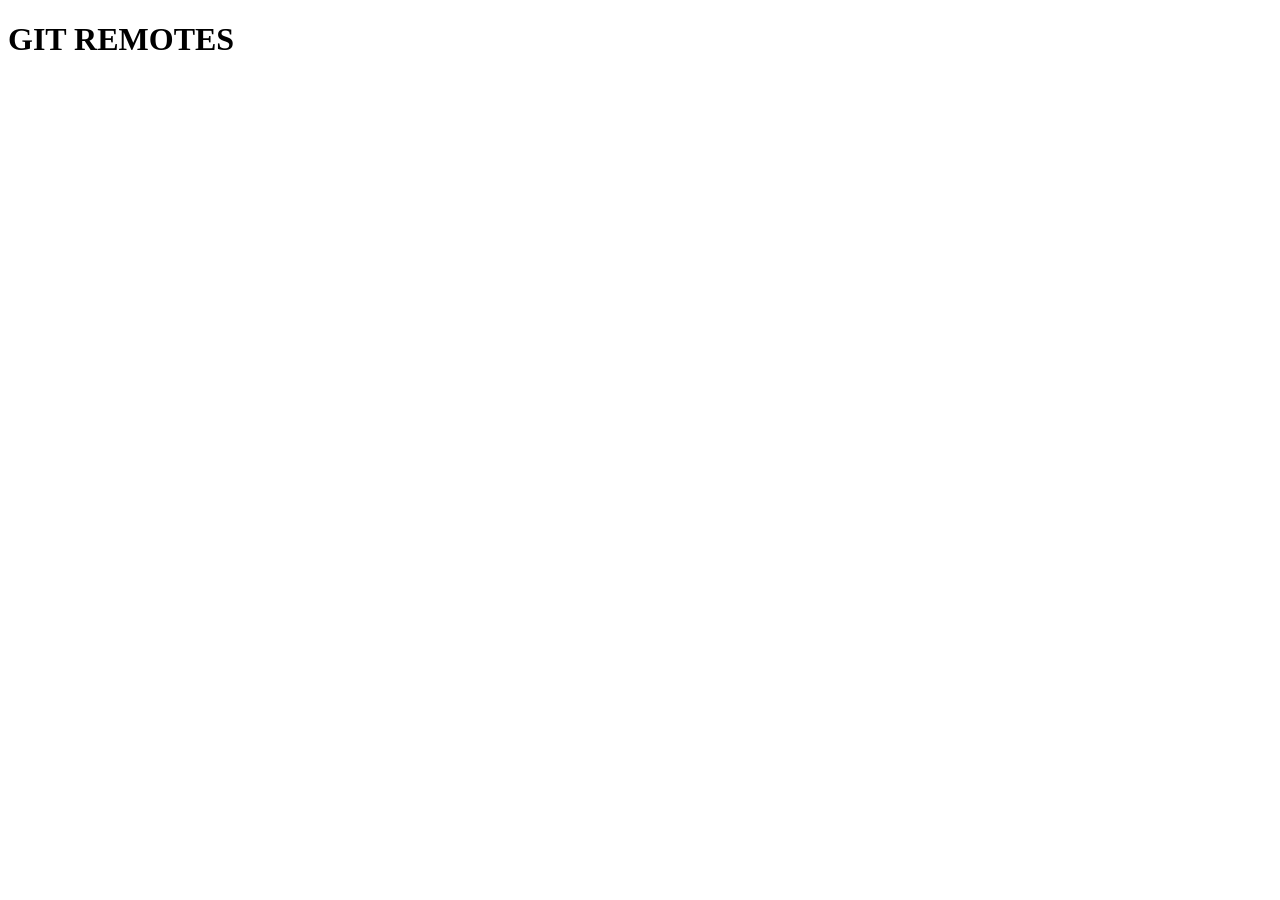
==== ProgettoRemoto/index.html @ 6acbe898 "Setup Progetto - add index.html" ====
<!DOCTYPE html>
<html lang="en">
<head>
    <meta charset="UTF-8">
    <meta name="viewport" content="width=device-width, initial-scale=1.0">
    <title>Document</title>
</head>
<body>
    <h1>GIT REMOTES</h1>
</body>
</html>
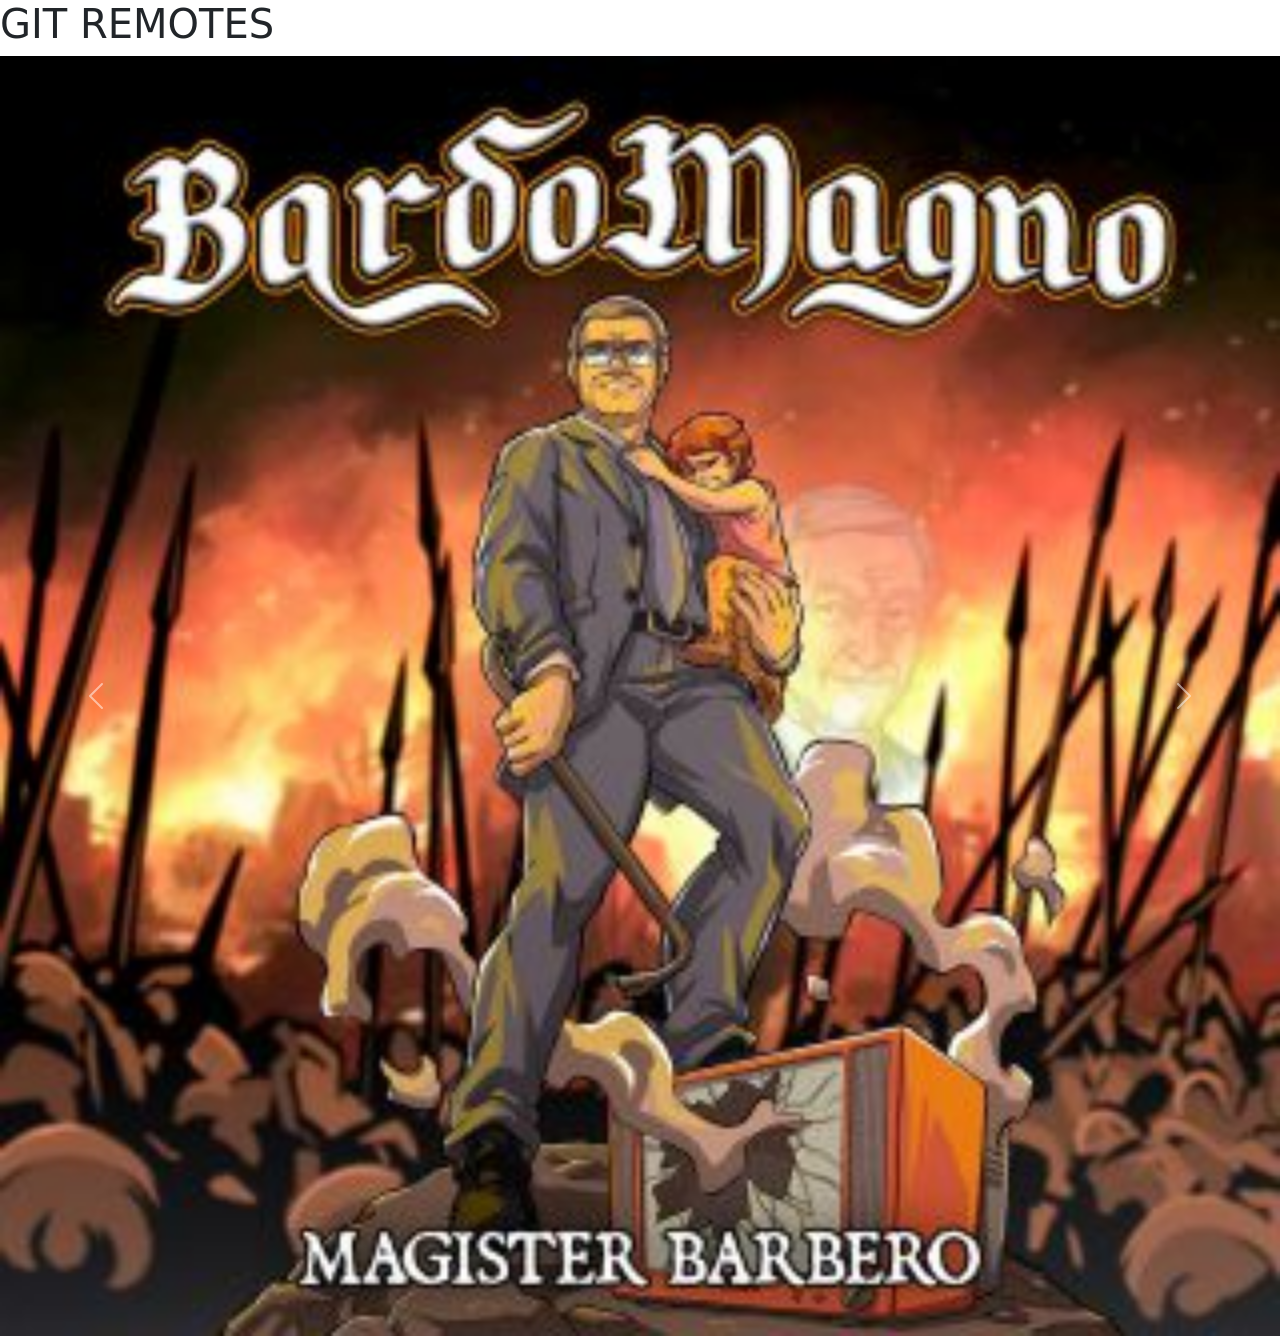
==== commit 2b676521: "add carousel and photos" ====
--- a/ProgettoRemoto/index.html
+++ b/ProgettoRemoto/index.html
@@ -4,8 +4,28 @@
     <meta charset="UTF-8">
     <meta name="viewport" content="width=device-width, initial-scale=1.0">
     <title>Document</title>
+    <link href="https://cdn.jsdelivr.net/npm/bootstrap@5.3.8/dist/css/bootstrap.min.css" rel="stylesheet" integrity="sha384-sRIl4kxILFvY47J16cr9ZwB07vP4J8+LH7qKQnuqkuIAvNWLzeN8tE5YBujZqJLB" crossorigin="anonymous">
 </head>
 <body>
-    <h1>GIT REMOTES</h1>
+    <h1 class="title">GIT REMOTES</h1>
+    <div id="carouselExample" class="carousel slide">
+  <div class="carousel-inner">
+    <div class="carousel-item active">
+      <img src="./images/1696099310562.jpg" class="d-block w-100" alt="...">
+    </div>
+    <div class="carousel-item">
+      <img src="./images/cioccolata.jpeg" class="d-block w-100" alt="...">
+    </div>
+  </div>
+  <button class="carousel-control-prev" type="button" data-bs-target="#carouselExample" data-bs-slide="prev">
+    <span class="carousel-control-prev-icon" aria-hidden="true"></span>
+    <span class="visually-hidden">Previous</span>
+  </button>
+  <button class="carousel-control-next" type="button" data-bs-target="#carouselExample" data-bs-slide="next">
+    <span class="carousel-control-next-icon" aria-hidden="true"></span>
+    <span class="visually-hidden">Next</span>
+  </button>
+</div>
+    <script src="https://cdn.jsdelivr.net/npm/bootstrap@5.3.8/dist/js/bootstrap.bundle.min.js" integrity="sha384-FKyoEForCGlyvwx9Hj09JcYn3nv7wiPVlz7YYwJrWVcXK/BmnVDxM+D2scQbITxI" crossorigin="anonymous"></script>
 </body>
 </html>
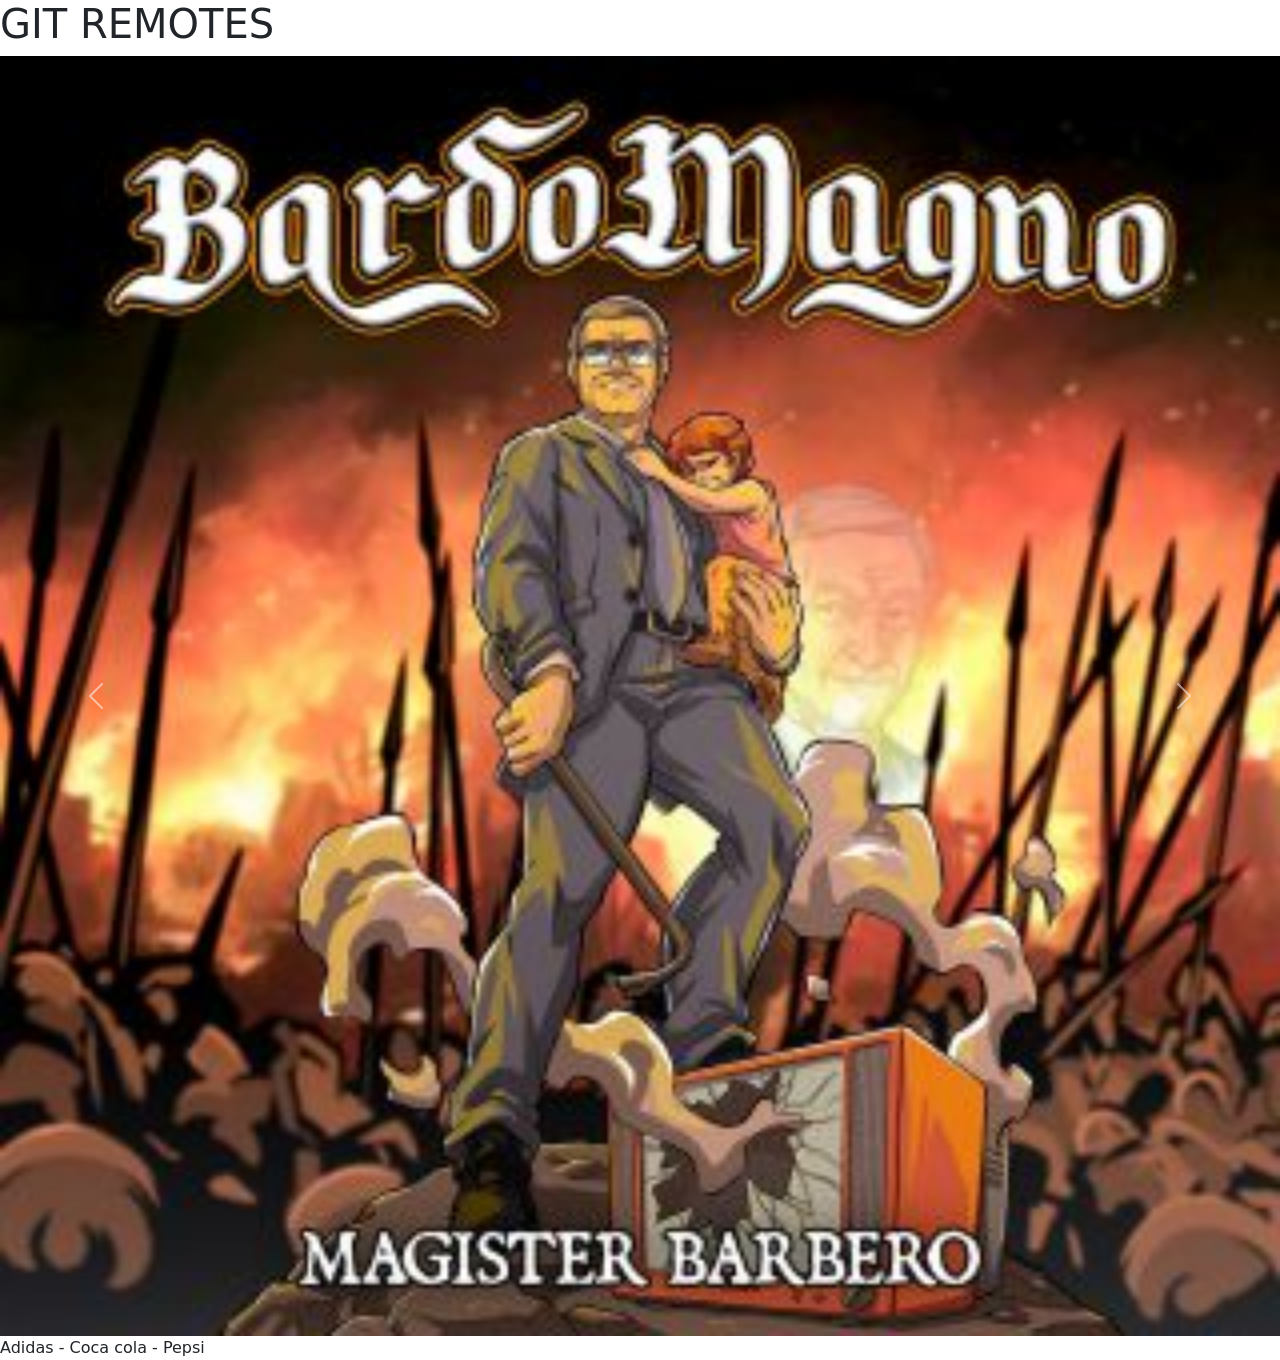
==== commit 9a14cded: "hotfix - add sponsor" ====
--- a/ProgettoRemoto/index.html
+++ b/ProgettoRemoto/index.html
@@ -26,6 +26,7 @@
     <span class="visually-hidden">Next</span>
   </button>
 </div>
+<footer>Adidas - Coca cola - Pepsi</footer>
     <script src="https://cdn.jsdelivr.net/npm/bootstrap@5.3.8/dist/js/bootstrap.bundle.min.js" integrity="sha384-FKyoEForCGlyvwx9Hj09JcYn3nv7wiPVlz7YYwJrWVcXK/BmnVDxM+D2scQbITxI" crossorigin="anonymous"></script>
 </body>
 </html>
